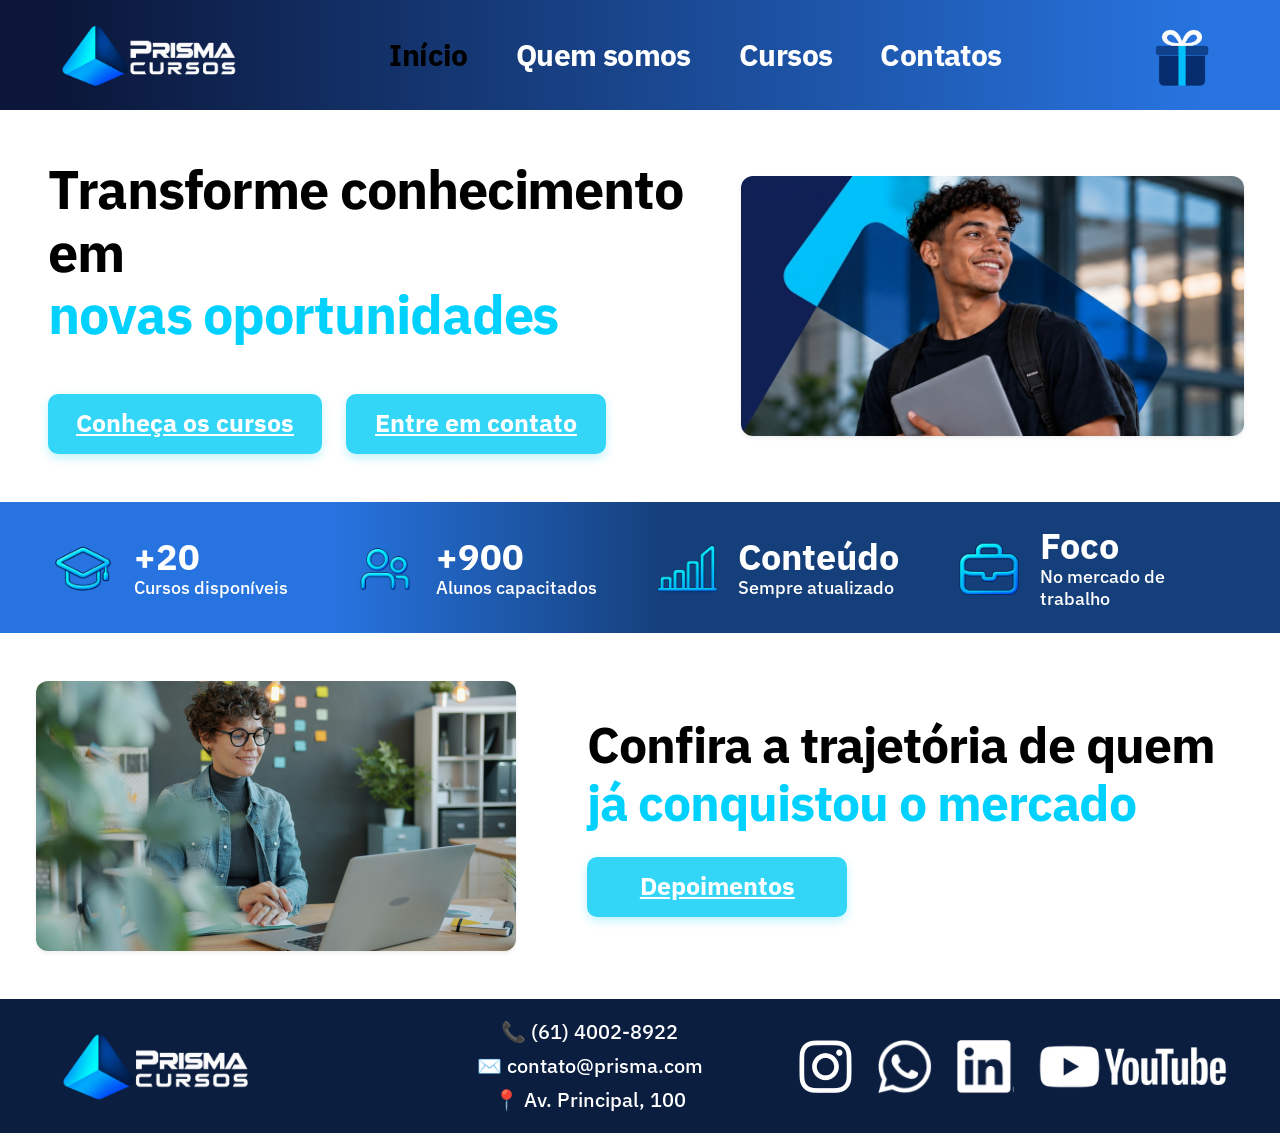
==== index.html @ b83b493c "feat: implementacao da pagina inicial (desktop e mobile)" ====
<!DOCTYPE html>
<html lang="pt-BR">

<head>
  <meta charset="UTF-8">
  <meta name="viewport" content="width=device-width, initial-scale=1.0">
  <title>Prisma Cursos - Início</title>
  <meta name="description"
    content="Transforme conhecimento em novas oportunidades com a Prisma Cursos. Cursos atualizados com foco no mercado de trabalho.">

  <link href="https://cdn.jsdelivr.net/npm/bootstrap@5.3.3/dist/css/bootstrap.min.css" rel="stylesheet"
    integrity="sha384-QWTKZyjpPEjISv5WaRU9OFeRpok6YctnYmDr5pNlyT2bRjXh0JMhjY6hW+ALEwIH" crossorigin="anonymous">

  <link rel="preconnect" href="https://fonts.googleapis.com">
  <link rel="preconnect" href="https://fonts.gstatic.com" crossorigin>
  <link href="https://fonts.googleapis.com/css2?family=IBM+Plex+Sans:wght@400;500;600;700&display=swap"
    rel="stylesheet">

  <link rel="stylesheet" href="style.css">
</head>

<body>

  <!-- cabeçalho inicio -->
  <header class="site-header d-none d-md-block">
    <div class="container-fluid px-4 px-lg-5">
      <div class="header-inner d-flex align-items-center justify-content-between">

        <a href="index.html" class="navbar-brand d-flex align-items-center me-3" id="header-logo">
          <img src="assets/logo_prisma.png" alt="Logo Prisma Cursos" class="img-fluid logo-img">
        </a>

        <nav class="d-flex align-items-center gap-4 gap-lg-5" id="desktop-nav">
          <a href="index.html" class="nav-item-link current-page">Início</a>
          <a href="quem-somos.html" class="nav-item-link">Quem somos</a>
          <a href="cursos.html" class="nav-item-link">Cursos</a>
          <a href="contatos.html" class="nav-item-link">Contatos</a>
        </nav>

        <div class="d-flex align-items-center">
          <div class="gift-wrapper">
            <a href="quiz.html" class="gift-link" id="gift-link" title="Quiz Prisma Cursos" aria-label="Ir para o Quiz">
              <img src="assets/gift_icon.png" alt="Presente Prisma Cursos" class="gift-icon" id="gift-btn">
            </a>
          </div>
        </div>

      </div>
    </div>
  </header>
  <!-- cabeçalho final -->

  <!-- cabeçalho inicio mobile -->
  <header class="mobile-header d-md-none">
    <div class="mobile-header-inner d-flex align-items-center justify-content-between px-3">
      <button class="mobile-hamburger-btn border-0 bg-transparent p-0" type="button" data-bs-toggle="collapse"
        data-bs-target="#mobileMenuDrawer" aria-controls="mobileMenuDrawer" aria-expanded="false"
        aria-label="Toggle navigation" id="mobile-hamburger">
        <img src="assets/menu_icon.png" alt="Menu" class="mobile-menu-img">
      </button>

      <a href="index.html" class="mobile-header-logo">
        <img src="assets/logo_prisma.png" alt="Prisma Cursos" class="mobile-logo-img">
      </a>
    </div>

    <div class="collapse mobile-menu-collapse" id="mobileMenuDrawer">
      <div class="d-flex flex-column gap-3 p-3">
        <a href="index.html" class="nav-item-link current-page">Início</a>
        <a href="quem-somos.html" class="nav-item-link">Quem somos</a>
        <a href="cursos.html" class="nav-item-link">Cursos</a>
        <a href="contatos.html" class="nav-item-link">Contatos</a>
        <a href="quiz.html" class="nav-item-link text-cyan">Quiz</a>
      </div>
    </div>
  </header>
  <!-- cabeçalho final mobile -->

  <main>
    <section class="hero-section py-4 py-lg-5">
      <div class="container-fluid px-3 px-md-4 px-lg-5">
        <div class="row align-items-center g-4">

          <div class="col-12 col-lg-7 pe-lg-4 text-center text-lg-start">
            <h1 class="hero-title fw-bold mb-3 mb-lg-5">
              <span class="d-block text-black">Transforme conhecimento em</span>
              <span class="d-block text-cyan">novas oportunidades</span>
            </h1>

            <div class="d-block d-lg-none my-3 my-md-4 text-center">
              <a href="quiz.html" class="mobile-gift-link" title="Fazer Quiz">
                <img src="assets/presente_minimalista_azul.png" alt="Presente Prisma Cursos"
                  class="mobile-hero-gift-img">
              </a>
            </div>

            <div class="hero-buttons-wrapper d-flex justify-content-center justify-content-lg-start gap-2 gap-md-4">
              <a href="cursos.html" class="btn btn-figma btn-conheca text-center" id="btn-conheca-cursos">
                Conheça os cursos
              </a>
              <a href="contatos.html" class="btn btn-figma btn-contato text-center" id="btn-entre-contato">
                Entre em contato
              </a>
            </div>
          </div>

          <div class="col-12 col-lg-5 p-0 d-none d-lg-flex justify-content-lg-end">
            <div class="hero-image-box w-100">
              <img src="assets/hero_students.png" alt="Estudantes Prisma Cursos"
                class="img-fluid w-100 shadow-sm hero-img">
            </div>
          </div>

        </div>
      </div>
    </section>

    <section class="stats-banner py-3 py-md-4">
      <div class="container-fluid px-3 px-md-4 px-lg-5">
        <div class="row align-items-center g-3 g-md-4">

          <div class="col-6 col-lg-3">
            <div class="d-flex align-items-center gap-2 gap-md-3">
              <div class="stat-icon-wrapper flex-shrink-0">
                <img src="assets/stat_courses.png" alt="Cursos" class="img-fluid stat-icon">
              </div>
              <div class="stat-info">
                <div class="stat-number fw-bold">+20</div>
                <div class="stat-label">Cursos disponíveis</div>
              </div>
            </div>
          </div>

          <div class="col-6 col-lg-3">
            <div class="d-flex align-items-center gap-2 gap-md-3">
              <div class="stat-icon-wrapper flex-shrink-0">
                <img src="assets/stat_students.png" alt="Alunos" class="img-fluid stat-icon">
              </div>
              <div class="stat-info">
                <div class="stat-number fw-bold">+900</div>
                <div class="stat-label">Alunos capacitados</div>
              </div>
            </div>
          </div>

          <div class="col-6 col-lg-3">
            <div class="d-flex align-items-center gap-2 gap-md-3">
              <div class="stat-icon-wrapper flex-shrink-0">
                <img src="assets/stat_content.png" alt="Conteúdo" class="img-fluid stat-icon">
              </div>
              <div class="stat-info">
                <div class="stat-number fw-bold">Conteúdo</div>
                <div class="stat-label">Sempre atualizado</div>
              </div>
            </div>
          </div>

          <div class="col-6 col-lg-3">
            <div class="d-flex align-items-center gap-2 gap-md-3">
              <div class="stat-icon-wrapper flex-shrink-0">
                <img src="assets/stat_market.png" alt="Mercado" class="img-fluid stat-icon">
              </div>
              <div class="stat-info">
                <div class="stat-number fw-bold">Foco</div>
                <div class="stat-label">No mercado de trabalho</div>
              </div>
            </div>
          </div>

        </div>
      </div>
    </section>

    <section class="testimonial-section py-4 py-lg-5">
      <div class="container-fluid px-3 px-md-4 px-lg-5">

        <div class="row align-items-center g-4 d-none d-lg-flex">
          <div class="col-12 col-lg-5 p-0 d-flex justify-content-lg-start">
            <div class="testimonial-image-box w-100">
              <img src="assets/testimonial_person.png" alt="Aluno Prisma Cursos"
                class="img-fluid w-100 shadow-sm testimonial-img">
            </div>
          </div>

          <div class="col-12 col-lg-7 ps-lg-5">
            <h2 class="testimonial-title fw-bold mb-4">
              <span class="d-block text-black">Confira a trajetória de quem</span>
              <span class="d-block text-cyan">já conquistou o mercado</span>
            </h2>

            <div class="d-flex">
              <a href="depoimentos.html" class="btn btn-figma btn-depoimento text-center" id="btn-depoimento">
                Depoimentos
              </a>
            </div>
          </div>
        </div>

        <div class="d-flex d-lg-none align-items-center justify-content-between gap-2 py-2">
          <div class="mobile-testimonial-text">
            <span class="fw-bold text-black">Confira a trajetória de quem </span>
            <span class="fw-bold text-cyan d-block">já conquistou o mercado!</span>
          </div>
          <div>
            <a href="depoimentos.html" class="btn btn-figma btn-veja-mais text-center" id="btn-veja-mais">
              Veja mais
            </a>
          </div>
        </div>

      </div>
    </section>
  </main>

  <!-- rodapé inicio -->
  <footer class="site-footer py-3 d-none d-md-block">
    <div class="container-fluid px-4 px-lg-5">
      <div class="row align-items-center g-4">

        <div class="col-12 col-md-4 col-lg-3 d-flex justify-content-center justify-content-md-start">
          <a href="index.html" class="footer-brand" id="footer-logo">
            <img src="assets/logo_prisma.png" alt="Prisma Cursos" class="img-fluid footer-logo-img">
          </a>
        </div>

        <div
          class="col-12 col-md-4 col-lg-5 d-flex flex-column align-items-center justify-content-center text-center text-white footer-contact-info">
          <div class="contact-line">📞 (61) 4002-8922</div>
          <div class="contact-line">✉️ contato@prisma.com</div>
          <div class="contact-line">📍 Av. Principal, 100</div>
        </div>

        <div
          class="col-12 col-md-4 col-lg-4 d-flex justify-content-center justify-content-md-end align-items-center gap-3 footer-social-links">
          <a href="https://whatsapp.com" target="_blank" rel="noopener noreferrer" class="social-link" title="WhatsApp"
            aria-label="WhatsApp">
            <img src="assets/icon_whatsapp.png" alt="WhatsApp" class="social-icon">
          </a>
          <a href="https://instagram.com" target="_blank" rel="noopener noreferrer" class="social-link"
            title="Instagram" aria-label="Instagram">
            <img src="assets/icon_instagram.png" alt="Instagram" class="social-icon">
          </a>
          <a href="https://linkedin.com" target="_blank" rel="noopener noreferrer" class="social-link" title="LinkedIn"
            aria-label="LinkedIn">
            <img src="assets/icon_linkedin.png" alt="LinkedIn" class="social-icon">
          </a>
          <a href="https://youtube.com" target="_blank" rel="noopener noreferrer" class="social-link" title="YouTube"
            aria-label="YouTube">
            <img src="assets/icon_youtube.png" alt="YouTube" class="social-icon social-icon-yt">
          </a>
        </div>

      </div>
    </div>
  </footer>
  <!-- rodapé final -->

  <!-- rodapé inicio mobile -->
  <footer class="mobile-footer py-2 d-md-none">
    <div class="container-fluid px-3">
      <div class="d-flex align-items-center justify-content-between">

        <a href="index.html" class="mobile-footer-logo-link">
          <img src="assets/logo_prisma_icon.png" alt="Prisma Cursos" class="mobile-footer-logo-img">
        </a>

        <div class="d-flex align-items-center gap-2 footer-social-links">
          <a href="https://instagram.com" target="_blank" rel="noopener noreferrer" class="social-link"
            title="Instagram" aria-label="Instagram">
            <img src="assets/icon_instagram.png" alt="Instagram" class="mobile-social-icon">
          </a>
          <a href="https://whatsapp.com" target="_blank" rel="noopener noreferrer" class="social-link" title="WhatsApp"
            aria-label="WhatsApp">
            <img src="assets/icon_whatsapp.png" alt="WhatsApp" class="mobile-social-icon">
          </a>
          <a href="https://linkedin.com" target="_blank" rel="noopener noreferrer" class="social-link" title="LinkedIn"
            aria-label="LinkedIn">
            <img src="assets/icon_linkedin.png" alt="LinkedIn" class="mobile-social-icon">
          </a>
          <a href="https://youtube.com" target="_blank" rel="noopener noreferrer" class="social-link" title="YouTube"
            aria-label="YouTube">
            <img src="assets/icon_youtube.png" alt="YouTube" class="mobile-social-icon mobile-social-icon-yt">
          </a>
        </div>

      </div>
    </div>
  </footer>
  <!-- rodapé final mobile -->

  <script src="https://cdn.jsdelivr.net/npm/bootstrap@5.3.3/dist/js/bootstrap.bundle.min.js"
    integrity="sha384-YvpcrYf0tY3lHB60NNkmXc5s9fDVZLESaAA55NDzOxhy9GkcIdslK1eN7N6jIeHz"
    crossorigin="anonymous"></script>
  <script src="script.js"></script>
</body>

</html>
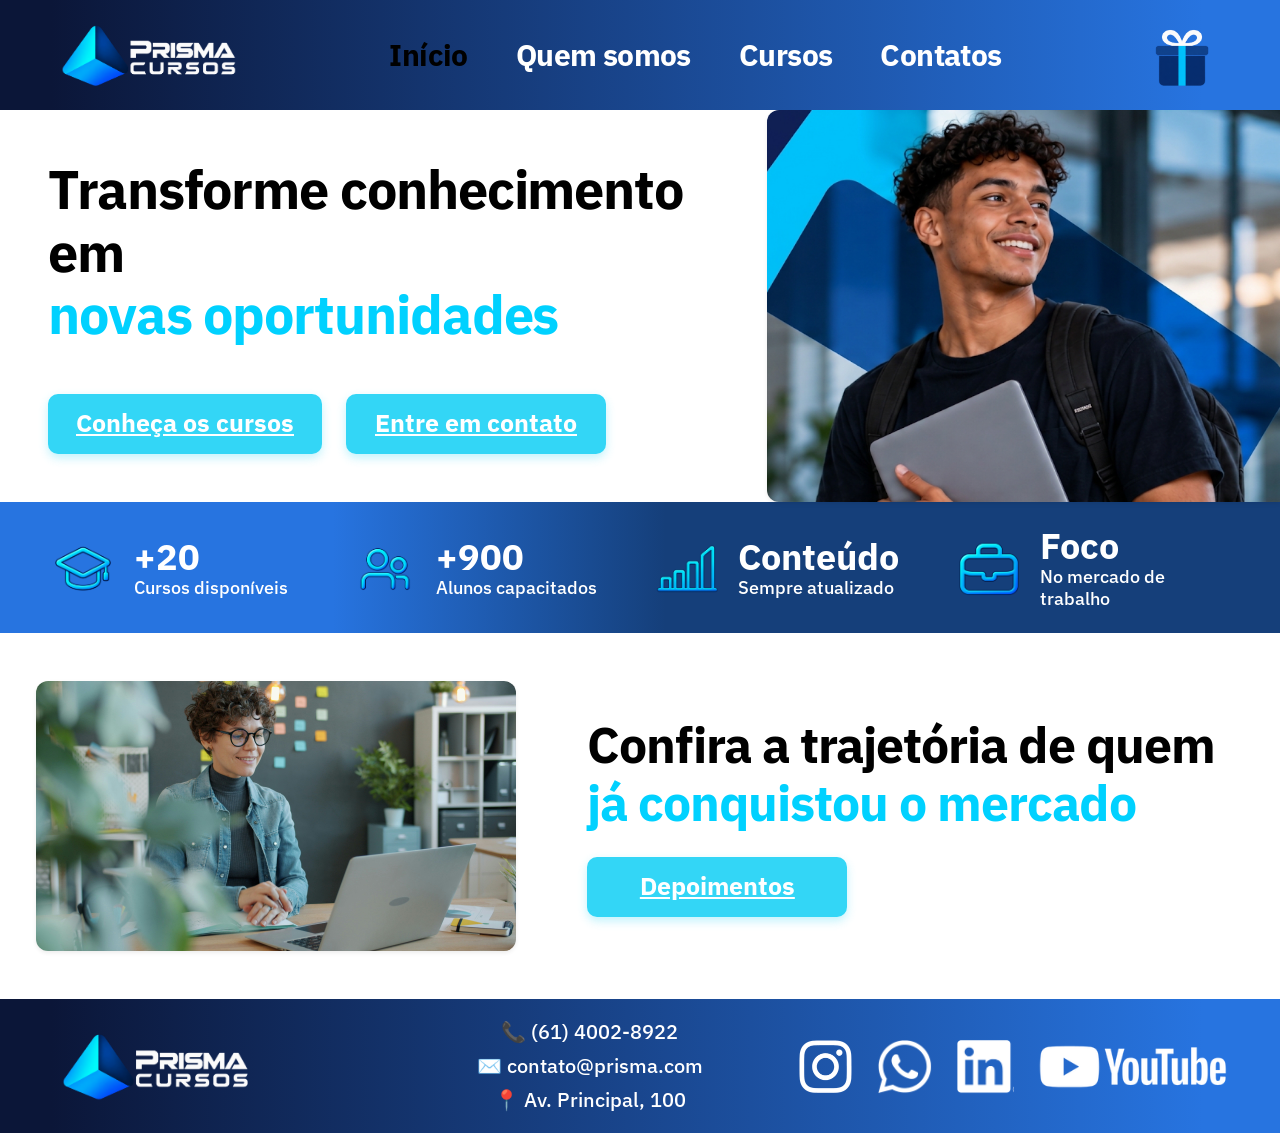
==== commit 9ef7f49e: "ajustes no footer e na imagem aproximando-os do design original" ====
--- a/index.html
+++ b/index.html
@@ -77,11 +77,11 @@
   <!-- cabeçalho final mobile -->
 
   <main>
-    <section class="hero-section py-4 py-lg-5">
-      <div class="container-fluid px-3 px-md-4 px-lg-5">
-        <div class="row align-items-center g-4">
-
-          <div class="col-12 col-lg-7 pe-lg-4 text-center text-lg-start">
+    <section class="hero-section py-4 py-lg-0">
+      <div class="container-fluid px-3 px-md-4 px-lg-5 hero-container">
+        <div class="row align-items-stretch g-0">
+
+          <div class="col-12 col-lg-7 pe-lg-4 py-lg-5 text-center text-lg-start d-flex flex-column justify-content-center">
             <h1 class="hero-title fw-bold mb-3 mb-lg-5">
               <span class="d-block text-black">Transforme conhecimento em</span>
               <span class="d-block text-cyan">novas oportunidades</span>
@@ -104,10 +104,10 @@
             </div>
           </div>
 
-          <div class="col-12 col-lg-5 p-0 d-none d-lg-flex justify-content-lg-end">
-            <div class="hero-image-box w-100">
+          <div class="col-12 col-lg-5 p-0 d-none d-lg-flex justify-content-lg-end align-items-stretch">
+            <div class="hero-image-box w-100 h-100">
               <img src="assets/hero_students.png" alt="Estudantes Prisma Cursos"
-                class="img-fluid w-100 shadow-sm hero-img">
+                class="img-fluid w-100 shadow-sm hero-img h-100 object-fit-cover">
             </div>
           </div>
 
--- a/style.css
+++ b/style.css
@@ -0,0 +1,376 @@
+:root {
+  --font-family: 'IBM Plex Sans', -apple-system, BlinkMacSystemFont, "Segoe UI", Roboto, sans-serif;
+  --color-white: #FFFFFF;
+  --color-black: #000000;
+  --color-cyan-ultra: #33D6F6;
+  --color-cyan-bright: #00D1FF;
+  --color-header-start: #0B1638;
+  --color-header-mid: #19458C;
+  --color-header-end: #2774E0;
+  --color-stats-start: #2774E0;
+  --color-stats-end: #153F7A;
+}
+
+body {
+  font-family: var(--font-family);
+  background-color: var(--color-white);
+  color: var(--color-black);
+  overflow-x: hidden;
+  margin: 0;
+  padding: 0;
+}
+
+.site-header {
+  background: linear-gradient(90deg, #0B1638 4%, #19458C 49%, #2774E0 94%);
+  width: 100%;
+  position: sticky;
+  top: 0;
+  z-index: 1020;
+}
+
+.header-inner {
+  min-height: 110px;
+}
+
+.logo-img {
+  max-height: 75px;
+  width: auto;
+  object-fit: contain;
+}
+
+.nav-item-link {
+  font-family: var(--font-family);
+  font-size: 1.85rem;
+  font-weight: 700;
+  color: var(--color-white);
+  text-decoration: none;
+  letter-spacing: -0.02em;
+  transition: opacity 0.15s ease-in-out;
+}
+
+.nav-item-link:hover {
+  opacity: 0.85;
+  color: var(--color-white);
+}
+
+.nav-item-link.current-page {
+  color: #000000;
+  background: transparent;
+  padding: 0;
+}
+
+.nav-item-link.current-page:hover {
+  color: #000000;
+  opacity: 0.8;
+}
+
+.gift-wrapper {
+  display: flex;
+  align-items: center;
+}
+
+.gift-icon {
+  width: 100px;
+  height: 100px;
+  object-fit: contain;
+  cursor: pointer;
+  transition: opacity 0.2s ease-in-out;
+}
+
+.gift-icon:hover {
+  opacity: 0.85;
+}
+
+.mobile-header {
+  background: linear-gradient(90deg, #0B1638 4%, #122E62 27%, #2774E0 94%);
+  width: 100%;
+  position: sticky;
+  top: 0;
+  z-index: 1020;
+}
+
+.mobile-header-inner {
+  height: 72px;
+}
+
+.mobile-hamburger-btn {
+  display: flex;
+  align-items: center;
+  justify-content: center;
+}
+
+.mobile-menu-img {
+  width: 44px;
+  height: 44px;
+  object-fit: contain;
+}
+
+.mobile-header-logo {
+  display: flex;
+  align-items: center;
+}
+
+.mobile-logo-img {
+  height: 46px;
+  width: auto;
+  object-fit: contain;
+}
+
+.mobile-menu-collapse {
+  background: #0B1638;
+  border-top: 1px solid rgba(255, 255, 255, 0.1);
+}
+
+.btn-figma {
+  background-color: var(--color-cyan-ultra);
+  color: var(--color-white);
+  border-radius: 10px;
+  font-family: var(--font-family);
+  font-size: 1.55rem;
+  font-weight: 700;
+  text-decoration: underline;
+  padding: 12px 28px;
+  min-width: 260px;
+  height: 60px;
+  display: inline-flex;
+  align-items: center;
+  justify-content: center;
+  border: none;
+  box-shadow: 0 4px 10px rgba(51, 214, 246, 0.3);
+  transition: opacity 0.2s ease, filter 0.2s ease;
+}
+
+.btn-figma:hover {
+  background-color: var(--color-cyan-ultra);
+  color: var(--color-white);
+  opacity: 0.9;
+  filter: brightness(0.95);
+}
+
+.btn-veja-mais {
+  min-width: 110px;
+  height: 46px;
+  padding: 6px 16px;
+  font-size: 1.15rem;
+  white-space: nowrap;
+}
+
+.hero-section {
+  width: 100%;
+}
+
+.hero-container {
+  padding-right: 0 !important;
+}
+
+.hero-title {
+  font-family: var(--font-family);
+  font-size: 3.4rem;
+  line-height: 1.15;
+  letter-spacing: -0.02em;
+}
+
+.text-black {
+  color: var(--color-black);
+}
+
+.text-cyan {
+  color: var(--color-cyan-bright);
+}
+
+.mobile-hero-gift-img {
+  width: 130px;
+  height: 130px;
+  object-fit: contain;
+  transition: opacity 0.2s ease;
+}
+
+.mobile-hero-gift-img:hover {
+  opacity: 0.85;
+}
+
+.hero-image-box {
+  width: 100%;
+  height: 100%;
+  display: flex;
+}
+
+.hero-img {
+  border-radius: 12px 0 0 12px;
+  object-fit: cover;
+  display: block;
+  margin-left: auto;
+  height: 100%;
+  width: 100%;
+}
+
+.stats-banner {
+  background: linear-gradient(90deg, #2774E0 26%, #153F7A 52%);
+  color: var(--color-white);
+}
+
+.stat-icon-wrapper {
+  width: 70px;
+  height: 70px;
+}
+
+.stat-icon {
+  width: 100%;
+  height: 100%;
+  object-fit: contain;
+}
+
+.stat-number {
+  font-size: 2.25rem;
+  line-height: 1.1;
+}
+
+.stat-label {
+  font-size: 1.15rem;
+  line-height: 1.2;
+  font-weight: 500;
+}
+
+.testimonial-section {
+  width: 100%;
+}
+
+.testimonial-image-box {
+  max-width: 480px;
+}
+
+.testimonial-img {
+  border-radius: 12px;
+  object-fit: cover;
+}
+
+.testimonial-title {
+  font-family: var(--font-family);
+  font-size: 3.1rem;
+  line-height: 1.18;
+  letter-spacing: -0.02em;
+}
+
+.mobile-testimonial-text {
+  font-size: 1.05rem;
+  line-height: 1.35;
+}
+
+.site-footer {
+  background: linear-gradient(90deg, #0B1638 4%, #19458C 49%, #2774E0 94%);
+  color: var(--color-white);
+  width: 100%;
+}
+
+.footer-logo-img {
+  max-height: 80px;
+  width: auto;
+  object-fit: contain;
+}
+
+.footer-contact-info {
+  font-size: 1.25rem;
+  font-weight: 500;
+  line-height: 1.7;
+}
+
+.contact-line {
+  white-space: nowrap;
+  user-select: text;
+}
+
+.footer-social-links {
+  display: flex;
+  align-items: center;
+}
+
+.social-link {
+  display: inline-flex;
+  align-items: center;
+  justify-content: center;
+  transition: opacity 0.2s ease, filter 0.2s ease;
+  padding: 4px;
+}
+
+.social-link:hover {
+  opacity: 0.8;
+  filter: brightness(1.2);
+}
+
+.social-icon {
+  height: 55px;
+  width: auto;
+  object-fit: contain;
+}
+
+.social-icon-yt {
+  height: 45px;
+}
+
+.mobile-footer {
+  background: linear-gradient(90deg, #0B1638 4%, #122E62 26%, #2774E0 94%);
+  width: 100%;
+}
+
+.mobile-footer-logo-img {
+  height: 44px;
+  width: auto;
+  object-fit: contain;
+}
+
+.mobile-social-icon {
+  height: 34px;
+  width: auto;
+  object-fit: contain;
+}
+
+.mobile-social-icon-yt {
+  height: 26px;
+}
+
+@media (max-width: 991.98px) {
+
+  .hero-title,
+  .testimonial-title {
+    font-size: 2.3rem;
+  }
+
+  .stat-number {
+    font-size: 1.8rem;
+  }
+
+  .stat-label {
+    font-size: 1rem;
+  }
+
+  .footer-contact-info {
+    font-size: 1.1rem;
+  }
+}
+
+@media (max-width: 767.98px) {
+  .hero-title {
+    font-size: 1.55rem;
+    line-height: 1.25;
+  }
+
+  .btn-figma {
+    min-width: 145px;
+    height: 48px;
+    font-size: 0.95rem;
+    padding: 8px 12px;
+  }
+
+  .stat-icon-wrapper {
+    width: 48px;
+    height: 48px;
+  }
+
+  .stat-number {
+    font-size: 1.35rem;
+  }
+
+  .stat-label {
+    font-size: 0.82rem;
+  }
+}
